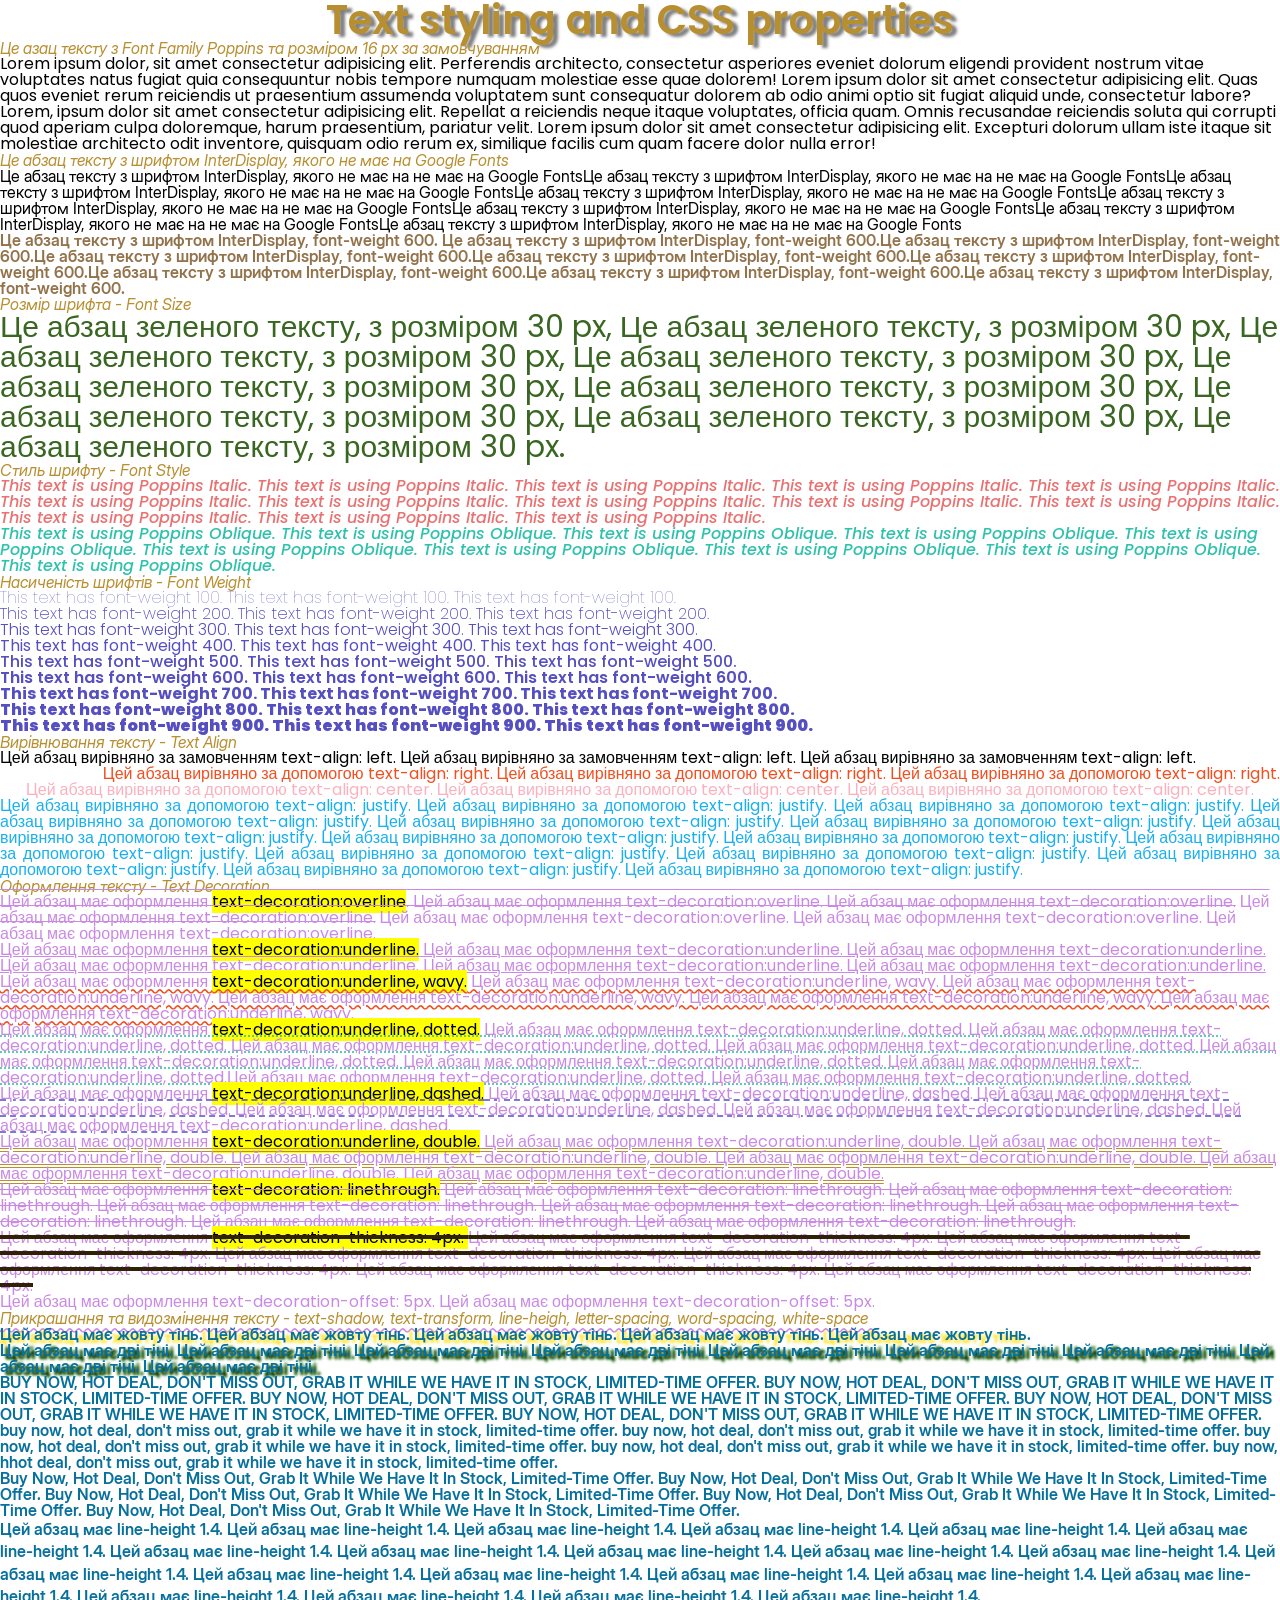
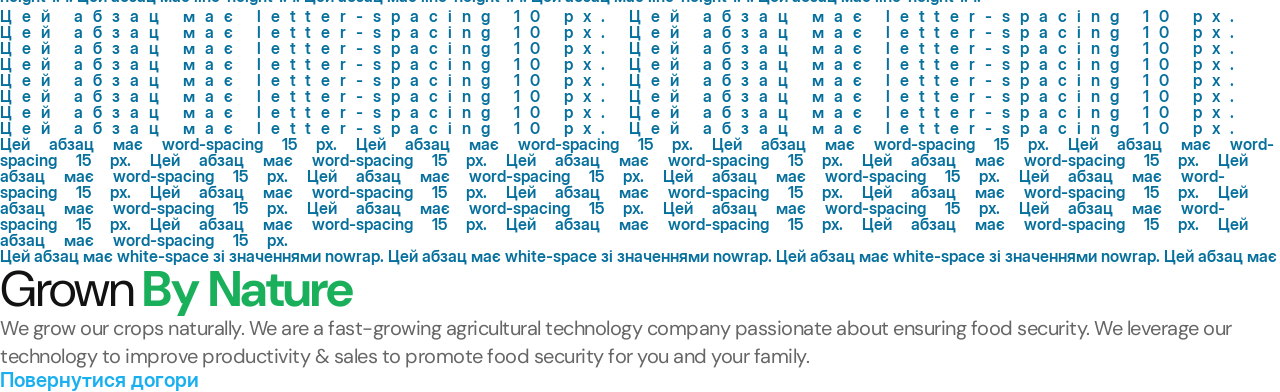
==== lesson_4/index.html @ 33d03b48 "Add files via upload" ====
<!DOCTYPE html> 
<html lang="uk">
<head>
   <meta charset="UTF-8">
   <meta name="viewport" content="width=device-width, initial-scale=1.0">
   <title>Lesson 4</title>
   <link href="https://fonts.googleapis.com/css?family=Poppins:100,100italic,200,200italic,300,300italic,regular,italic,500,500italic,600,600italic,700,700italic,800,800italic,900,900italic" rel="stylesheet"/>
   <link href="https://fonts.googleapis.com/css?family=DM+Sans:100,200,300,regular,500,600,700,800,900,100italic,200italic,300italic,italic,500italic,600italic,700italic,800italic,900italic" rel="stylesheet"/>
   <link rel="stylesheet" href="css/fonts.css">
   <link rel="stylesheet" href="css/reset.css">
   <link rel="stylesheet" href="css/style.css">
</head>
<body>
  <header id="top">
    <h1 class="title">Text styling and CSS properties</h1>
  </header>
  <main>
  <h2 class="sub-title">Це азац тексту з Font Family Poppins та розміром 16 px за замовчуванням</h2>
  <div class="text">
    <p>Lorem ipsum dolor, sit amet consectetur adipisicing elit. Perferendis architecto, consectetur asperiores eveniet dolorum eligendi provident nostrum vitae voluptates natus fugiat quia consequuntur nobis tempore numquam molestiae esse quae dolorem! Lorem ipsum dolor sit amet consectetur adipisicing elit. Quas quos eveniet rerum reiciendis ut praesentium assumenda voluptatem sunt consequatur dolorem ab odio animi optio sit fugiat aliquid unde, consectetur labore?</p>
    <p>Lorem, ipsum dolor sit amet consectetur adipisicing elit. Repellat a reiciendis neque itaque voluptates, officia quam. Omnis recusandae reiciendis soluta qui corrupti quod aperiam culpa doloremque, harum praesentium, pariatur velit. Lorem ipsum dolor sit amet consectetur adipisicing elit. Excepturi dolorum ullam iste itaque sit molestiae architecto odit inventore, quisquam odio rerum ex, similique facilis cum quam facere dolor nulla error!</p>
  </div>
<div class="text2">
<h2 class="sub-title">Це абзац тексту з шрифтом InterDisplay, якого не має на Google Fonts</h2>
<p>Це абзац тексту з шрифтом InterDisplay, якого не має на не має на Google FontsЦе абзац тексту з шрифтом InterDisplay, якого не має на не має на Google FontsЦе абзац тексту з шрифтом InterDisplay, якого не має на не має на Google FontsЦе абзац тексту з шрифтом InterDisplay, якого не має на не має на Google FontsЦе абзац тексту з шрифтом InterDisplay, якого не має на не має на Google FontsЦе абзац тексту з шрифтом InterDisplay, якого не має на не має на Google FontsЦе абзац тексту з шрифтом InterDisplay, якого не має на не має на Google FontsЦе абзац тексту з шрифтом InterDisplay, якого не має на не має на Google Fonts</p>
<p class="rare-bold">Це абзац тексту з шрифтом InterDisplay, font-weight 600. Це абзац тексту з шрифтом InterDisplay, font-weight 600.Це абзац тексту з шрифтом InterDisplay, font-weight 600.Це абзац тексту з шрифтом InterDisplay, font-weight 600.Це абзац тексту з шрифтом InterDisplay, font-weight 600.Це абзац тексту з шрифтом InterDisplay, font-weight 600.Це абзац тексту з шрифтом InterDisplay, font-weight 600.Це абзац тексту з шрифтом InterDisplay, font-weight 600.Це абзац тексту з шрифтом InterDisplay, font-weight 600.</p>
</div>
<h2 class="sub-title">Розмір шрифта - Font Size</h2>
<div class="text3">
<p>Це абзац зеленого тексту, з розміром 30 px, Це абзац зеленого тексту, з розміром 30 px, Це абзац зеленого тексту, з розміром 30 px, Це абзац зеленого тексту, з розміром 30 px, Це абзац зеленого тексту, з розміром 30 px, Це абзац зеленого тексту, з розміром 30 px, Це абзац зеленого тексту, з розміром 30 px, Це абзац зеленого тексту, з розміром 30 px, Це абзац зеленого тексту, з розміром 30 px.</p>
</div>
<div>
  <h2 class="sub-title">Стиль шрифту - Font Style</h2>
  <p class="italic">This text is using Poppins Italic. This text is using Poppins Italic. This text is using Poppins Italic. This text is using Poppins Italic. This text is using Poppins Italic. This text is using Poppins Italic. This text is using Poppins Italic. This text is using Poppins Italic. This text is using Poppins Italic. This text is using Poppins Italic. This text is using Poppins Italic. This text is using Poppins Italic. This text is using Poppins Italic.</p>
  <p class="oblique">This text is using Poppins Oblique. This text is using Poppins Oblique.  This text is using Poppins Oblique.  This text is using Poppins Oblique.  This text is using Poppins Oblique.  This text is using Poppins Oblique.  This text is using Poppins Oblique.  This text is using Poppins Oblique.  This text is using Poppins Oblique.  This text is using Poppins Oblique. </p>
</div>
<div class="text4">
  <h2 class="sub-title">Насиченість шрифтів - Font Weight</h2>
  <p class="thin">This text has font-weight 100. This text has font-weight 100. This text has font-weight 100.
  </p>
  <p></p><p class="extralight">This text has font-weight 200. This text has font-weight 200. This text has font-weight 200.</p>
  <p class="light">This text has font-weight 300. This text has font-weight 300. This text has font-weight 300.</p>
  <p>This text has font-weight 400. This text has font-weight 400. This text has font-weight 400.</p>
  <p class="medium">This text has font-weight 500. This text has font-weight 500. This text has font-weight 500.</p>
  <p class="semibold">This text has font-weight 600. This text has font-weight 600. This text has font-weight 600.</p>
  <p class="bold">This text has font-weight 700. This text has font-weight 700. This text has font-weight 700.</p>
  <p class="extrabold">This text has font-weight 800. This text has font-weight 800. This text has font-weight 800.</p>
  <p class="black">This text has font-weight 900. This text has font-weight 900. This text has font-weight 900.</p>
</div>
<div>
  <h2 class="sub-title">Вирівнювання тексту - Text Align</h2>
  <p>Цей абзац вирівняно за замовченням text-align: left. Цей абзац вирівняно за замовченням text-align: left. Цей абзац вирівняно за замовченням text-align: left.</p>
  <p class="right">Цей абзац вирівняно за допомогою text-align: right. Цей абзац вирівняно за допомогою text-align: right. Цей абзац вирівняно за допомогою text-align: right.</p>
  <p class="center">Цей абзац вирівняно за допомогою text-align: center. Цей абзац вирівняно за допомогою text-align: center. Цей абзац вирівняно за допомогою text-align: center.</p>
  <p class="justify">Цей абзац вирівняно за допомогою text-align: justify.  Цей абзац вирівняно за допомогою text-align: justify. Цей абзац вирівняно за допомогою text-align: justify. Цей абзац вирівняно за допомогою text-align: justify. Цей абзац вирівняно за допомогою text-align: justify. Цей абзац вирівняно за допомогою text-align: justify. Цей абзац вирівняно за допомогою text-align: justify. Цей абзац вирівняно за допомогою text-align: justify. Цей абзац вирівняно за допомогою text-align: justify. Цей абзац вирівняно за допомогою text-align: justify. Цей абзац вирівняно за допомогою text-align: justify. Цей абзац вирівняно за допомогою text-align: justify. Цей абзац вирівняно за допомогою text-align: justify. Цей абзац вирівняно за допомогою text-align: justify. Цей абзац вирівняно за допомогою text-align: justify.</p>
</div>
<div class="text5">
  <h2 class="sub-title">Оформлення тексту - Text Decoration</h2>
  <p class="overline">Цей абзац має оформлення <mark>text-decoration:overline</mark>. Цей абзац має оформлення text-decoration:overline. Цей абзац має оформлення text-decoration:overline. Цей абзац має оформлення text-decoration:overline. Цей абзац має оформлення text-decoration:overline. Цей абзац має оформлення text-decoration:overline. Цей абзац має оформлення text-decoration:overline.</p>
  <p class="underline">Цей абзац має оформлення <mark>text-decoration:underline.</mark> Цей абзац має оформлення text-decoration:underline. Цей абзац має оформлення text-decoration:underline. Цей абзац має оформлення text-decoration:underline. Цей абзац має оформлення text-decoration:underline. Цей абзац має оформлення text-decoration:underline.</p>
  <p class="wavy">Цей абзац має оформлення <mark>text-decoration:underline, wavy.</mark> Цей абзац має оформлення text-decoration:underline, wavy. Цей абзац має оформлення text-decoration:underline, wavy. Цей абзац має оформлення text-decoration:underline, wavy. Цей абзац має оформлення text-decoration:underline, wavy. Цей абзац має оформлення text-decoration:underline, wavy.</p>
  <p class="dotted">Цей абзац має оформлення <mark>text-decoration:underline, dotted.</mark> Цей абзац має оформлення text-decoration:underline, dotted. Цей абзац має оформлення text-decoration:underline, dotted. Цей абзац має оформлення text-decoration:underline, dotted. Цей абзац має оформлення text-decoration:underline, dotted. Цей абзац має оформлення text-decoration:underline, dotted. Цей абзац має оформлення text-decoration:underline, dotted. Цей абзац має оформлення text-decoration:underline, dotted.Цей абзац має оформлення text-decoration:underline, dotted. Цей абзац має оформлення text-decoration:underline, dotted.</p>
  <p class="dashed">Цей абзац має оформлення <mark>text-decoration:underline, dashed.</mark> Цей абзац має оформлення text-decoration:underline, dashed. Цей абзац має оформлення text-decoration:underline, dashed. Цей абзац має оформлення text-decoration:underline, dashed. Цей абзац має оформлення text-decoration:underline, dashed. Цей абзац має оформлення text-decoration:underline, dashed.</p>
  <p class="double">Цей абзац має оформлення <mark>text-decoration:underline, double.</mark> Цей абзац має оформлення text-decoration:underline, double. Цей абзац має оформлення text-decoration:underline, double. Цей абзац має оформлення text-decoration:underline, double. Цей абзац має оформлення text-decoration:underline, double. Цей абзац має оформлення text-decoration:underline, double. Цей абзац має оформлення text-decoration:underline, double.</p>
  <p class="line-through">Цей абзац має оформлення <mark>text-decoration: linethrough.</mark> Цей абзац має оформлення text-decoration: linethrough. Цей абзац має оформлення text-decoration: linethrough. Цей абзац має оформлення text-decoration: linethrough. Цей абзац має оформлення text-decoration: linethrough. Цей абзац має оформлення text-decoration: linethrough. Цей абзац має оформлення text-decoration: linethrough. Цей абзац має оформлення text-decoration: linethrough.</p>
  <p class="thick-line">Цей абзац має оформлення <mark>text-decoration-thickness: 4px. </mark> Цей абзац має оформлення text-decoration-thickness: 4px. Цей абзац має оформлення text-decoration-thickness: 4px. Цей абзац має оформлення text-decoration-thickness: 4px. Цей абзац має оформлення text-decoration-thickness: 4px. Цей абзац має оформлення text-decoration-thickness: 4px. Цей абзац має оформлення text-decoration-thickness: 4px. Цей абзац має оформлення text-decoration-thickness: 4px.</p>
  <p class="offset">Цей абзац має оформлення text-decoration-offset: 5px. Цей абзац має оформлення text-decoration-offset: 5px.</p>
</div>
<div class="text6">
  <h2 class="sub-title">Прикрашання та видозмінення тексту -  text-shadow, text-transform, line-heigh, letter-spacing, word-spacing, white-space</h2>
  <p class="text-shadow">Цей абзац має жовту тінь. Цей абзац має жовту тінь. Цей абзац має жовту тінь. Цей абзац має жовту тінь. Цей абзац має жовту тінь.</p>
  <p class="text-shadow2"> Цей абзац має дві тіні. Цей абзац має дві тіні. Цей абзац має дві тіні. Цей абзац має дві тіні. Цей абзац має дві тіні. Цей абзац має дві тіні. Цей абзац має дві тіні. Цей абзац має дві тіні. Цей абзац має дві тіні.</p>
  <p class="uppercase">Buy now, hot deal, don't miss out, grab it while we have it in stock, Limited-time offer. Buy now, hot deal, don't miss out, grab it while we have it in stock, Limited-time offer. Buy now, hot deal, don't miss out, grab it while we have it in stock, Limited-time offer. Buy now, hot deal, don't miss out, grab it while we have it in stock, Limited-time offer. Buy now, hot deal, don't miss out, grab it while we have it in stock, Limited-time offer. </p>
  <p class="lowercase">Buy now, Hot deal, don't Miss out, grab it while we have it in stock, Limited-time offer. Buy now, Hot deal, don't Miss out, Grab it while we have it in stock, Limited-time offer. Buy now, Hot deal, don't Miss out, grab it while we have it in stock, Limited-time offer. Buy now, Hot deal, don't Miss out, grab it while we have it in stock, Limited-time offer. Buy now, hHot deal, don't Miss out, grab it while we have it in stock, Limited-time offer.</p>
  <p class="capitalize">Buy now, hot deal, don't miss out, grab it while we have it in stock, Limited-time offer. Buy now, hot deal, don't miss out, grab it while we have it in stock, Limited-time offer. Buy now, hot deal, don't miss out, grab it while we have it in stock, Limited-time offer. Buy now, hot deal, don't miss out, grab it while we have it in stock, Limited-time offer. Buy now, hot deal, don't miss out, grab it while we have it in stock, Limited-time offer.</p>
  <p class="line-height">Цей абзац має line-height 1.4. Цей абзац має line-height 1.4. Цей абзац має line-height 1.4. Цей абзац має line-height 1.4. Цей абзац має line-height 1.4. Цей абзац має line-height 1.4. Цей абзац має line-height 1.4. Цей абзац має line-height 1.4. Цей абзац має line-height 1.4. Цей абзац має line-height 1.4. Цей абзац має line-height 1.4. Цей абзац має line-height 1.4. Цей абзац має line-height 1.4. Цей абзац має line-height 1.4. Цей абзац має line-height 1.4. Цей абзац має line-height 1.4. Цей абзац має line-height 1.4. Цей абзац має line-height 1.4. Цей абзац має line-height 1.4. Цей абзац має line-height 1.4. Цей абзац має line-height 1.4.</p>
  <p class="letter-spacing">Цей абзац має letter-spacing 10 px.  Цей абзац має letter-spacing 10 px. Цей абзац має letter-spacing 10 px. Цей абзац має letter-spacing 10 px. Цей абзац має letter-spacing 10 px. Цей абзац має letter-spacing 10 px. Цей абзац має letter-spacing 10 px. Цей абзац має letter-spacing 10 px. Цей абзац має letter-spacing 10 px. Цей абзац має letter-spacing 10 px. Цей абзац має letter-spacing 10 px. Цей абзац має letter-spacing 10 px. Цей абзац має letter-spacing 10 px. Цей абзац має letter-spacing 10 px. Цей абзац має letter-spacing 10 px. Цей абзац має letter-spacing 10 px.</p>
  <p class="word-spacing">Цей абзац має word-spacing 15 px. Цей абзац має word-spacing 15 px. Цей абзац має word-spacing 15 px. Цей абзац має word-spacing 15 px. Цей абзац має word-spacing 15 px. Цей абзац має word-spacing 15 px. Цей абзац має word-spacing 15 px. Цей абзац має word-spacing 15 px. Цей абзац має word-spacing 15 px. Цей абзац має word-spacing 15 px. Цей абзац має word-spacing 15 px. Цей абзац має word-spacing 15 px. Цей абзац має word-spacing 15 px. Цей абзац має word-spacing 15 px. Цей абзац має word-spacing 15 px. Цей абзац має word-spacing 15 px. Цей абзац має word-spacing 15 px. Цей абзац має word-spacing 15 px. Цей абзац має word-spacing 15 px. Цей абзац має word-spacing 15 px. Цей абзац має word-spacing 15 px. Цей абзац має word-spacing 15 px.</p>
  <p class="white-space">Цей абзац має white-space зі значеннями nowrap. Цей абзац має white-space зі значеннями nowrap. Цей абзац має white-space зі значеннями nowrap. Цей абзац має white-space зі значеннями nowrap. Цей абзац має white-space зі значеннями nowrap. Цей абзац має white-space зі значеннями nowrap. Цей абзац має white-space зі значеннями nowrap. Цей абзац має white-space зі значеннями nowrap. Цей абзац має white-space зі значеннями nowrap. Цей абзац має white-space зі значеннями nowrap. Цей абзац має white-space зі значеннями nowrap. Цей абзац має white-space зі значеннями nowrap. Цей абзац має white-space зі значеннями nowrap. Цей абзац має white-space зі значеннями nowrap. Цей абзац має white-space зі значеннями nowrap. Цей абзац має white-space зі значеннями nowrap.</p>
</div>
<div class="project1">
  <p class="project-title">Grown <span class="green">by Nature</span></p>
  <p class="project-text">We grow our crops naturally. We are a fast-growing agricultural technology company passionate about ensuring food security. We leverage our technology to improve productivity & sales to promote food security for you and your family.</p>
</div>
  </main>
  <footer>
    <a href="#top" class="link">Повернутися догори</a>
  </footer>
</body>
</html>
---- lesson_4/css/fonts.css ----
@font-face {
   font-family: "InterDisplay";
   src: url(../fonts/InterDisplay-Regular.woff2) format(woff2);
   font-weight: 400;
   font-style: normal;
   font-display: swap;
   
}
@font-face {
   font-family: "InterDisplay";
   src: url(../fonts/InterDisplay-Medium.woff2) format(woff2);
   font-weight: 500;
   font-style: normal;
   font-display: swap;
   
}
@font-face {
   font-family: "InterDisplay";
   src: url(../fonts/InterDisplay-SemiBold.woff2) format(woff2);
   font-weight: 600;
   font-style: normal;
   font-display: swap;
   
}
@font-face {
   font-family: "InterDisplay";
   src: url(../fonts/InterDisplay-Italic.woff2) format(woff2);
   font-weight: 400;
   font-style: italic;
   font-display: swap;
   
}
---- lesson_4/css/style.css ----
@import url(https://fonts.googleapis.com/css?family=Poppins:100,100italic,200,200italic,300,300italic,regular,italic,500,500italic,600,600italic,700,700italic,800,800italic,900,900italic);
body {
   font-family: "Poppins", sans-serif;

}
.text2 {
   font-family: "InterDisplay";
   font-weight: 400;
}
.rare-bold {
   font-family: "InterDisplay";
   font-weight: 600;
   color: #92734b;
}
.title {
   font-family: "Poppins";
   color: #b88f30;
   font-size: 40px;
   font-weight: 600;
   text-align: center;
   text-shadow: 5px 3px 3px rgba(0, 0, 0, 0.5);
}
.sub-title{
   font-family: "InterDisplay";
   font-style: italic;
   font-weight: 400;
   color: #b88f30;
}
.text3{
   font-size: 30px;
   color: #396621;
}
.italic{
   font-weight: 500;
   font-style: italic;
   color: #e97171;
}
.oblique{
   font-style: oblique;
   color: #2ec1ac;
   font-weight: 500;
}
.text4{
   color: #564fc2;
}
.thin {
   font-weight: 100;
}
.extralight {
   font-weight: 200;
}
.light{
   font-weight: 300;
}
.medium{
   font-weight: 500;
}
.semibold{
   font-weight: 600;
}
.bold{
   font-weight: 700;
}
.extrabold{
   font-weight: 800;
}
.black{
   font-weight: 900;
}
.right{
   text-align: right;
   color: #F24E1E;
}
.center {
   text-align: center;
   color: #fbb1c0;
}
.justify {
   text-align: justify;
   color: #1ab0ef;
}
.text5{
   color:#ca89e5;
    font-size: 16px;
}
.overline{
   text-decoration: overline;
}
.underline {
   text-decoration: underline;;
}
.wavy{
   text-decoration: underline;
   text-decoration-color: #F24E1E;
   text-decoration-style: wavy;
}
.dotted {
   text-decoration: underline;
   text-decoration-color: #2ec1ac;;
   text-decoration-style: dotted;
}
.dashed{
   text-decoration: underline;
   text-decoration-color: #564fc2;
   text-decoration-style: dashed;
}
.double{
   text-decoration: underline;
   text-decoration-color: #b88f30;;
   text-decoration-style: double;
}
.line-through{
   text-decoration: line-through;
}
.thick-line{
   text-decoration: line-through;
   text-decoration-thickness: 4px;
   text-decoration-color: #2f2204;;
}
.offset{
   text-decoration: underline;
   text-decoration-style: wavy;
   text-decoration-color: #ca89e5;
   text-underline-offset: 20px;
}

.text6 {
font-family: "InterDisplay";
font-weight: 600;
color: #07709d;
}
.text-shadow{
   text-shadow: -5px 3px 3px rgb(255, 221, 0);

}
.text-shadow2 {
   text-shadow: 
   5px 3px 3px rgb(0, 0, 0), 
   5px 3px 3px rgb(53, 227, 22);

}
.uppercase {
   text-transform: uppercase;
}
.lowercase {
   text-transform: lowercase;
}
.capitalize {
   text-transform: capitalize;
}
.line-height {
   line-height: 1.4;
}
.letter-spacing {
   letter-spacing: 10px;
}
.word-spacing {
   word-spacing: 15px;
}
.white-space {
   white-space: nowrap;
}
.project1 {
 font-family: "DM Sans";
}

.project-text {
   color: #666666;
   letter-spacing: -0.5px;
   font-size: 20px;
   line-height: 1.4;
}
.green {
   font-weight: 700;
   font-size: 50px;
   color: #1ab05b;
}
.project-title {
   font-weight: 400;
   font-size: 50px;
   letter-spacing: -1.26px;
   color: #121212;
   text-transform: capitalize;
}
.link {
   font-family: "InterDisplay";
   font-weight: 600;
   font-size: 20px;
   color: #1ab0ef;
}
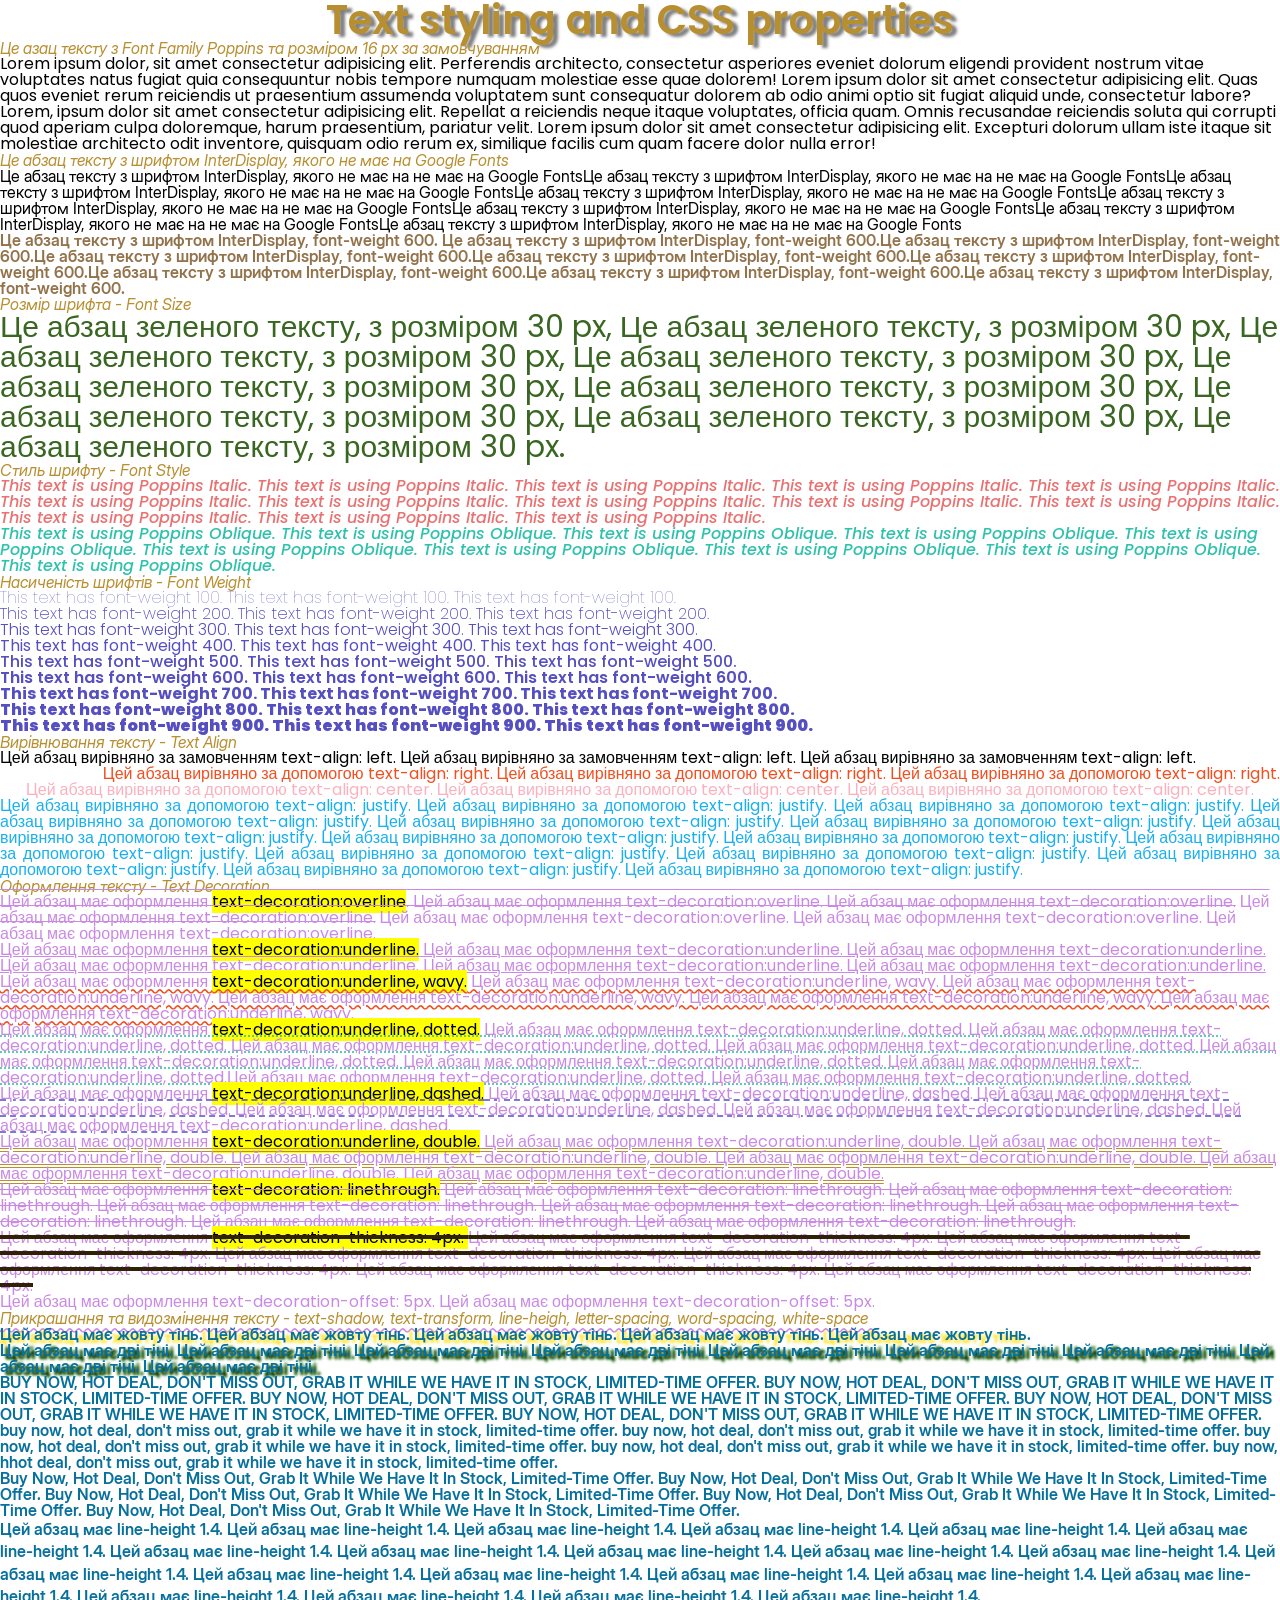
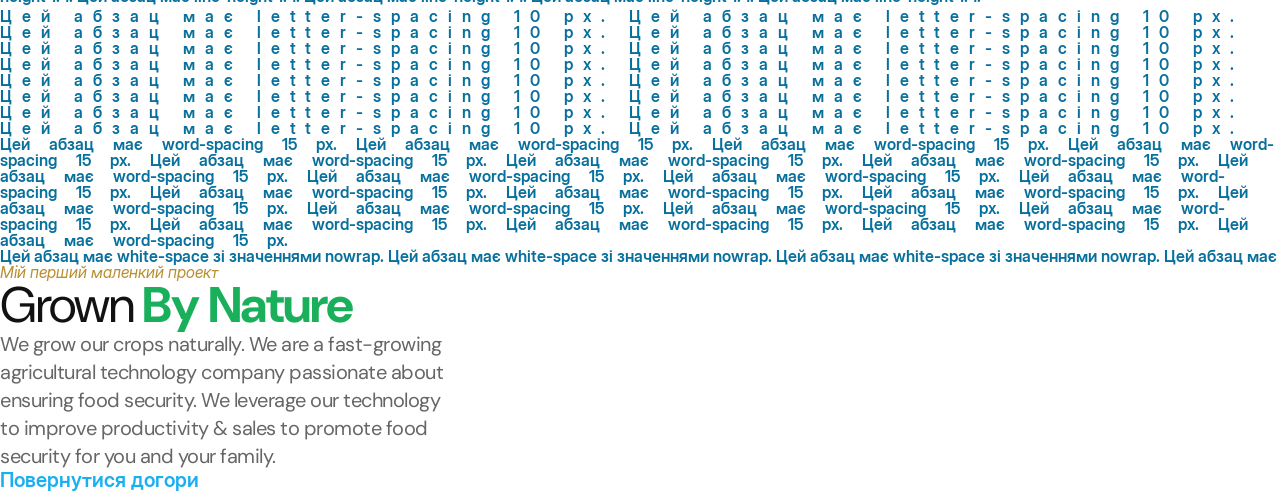
==== commit c617d8b4: "Add files via upload" ====
--- a/lesson_4/index.html
+++ b/lesson_4/index.html
@@ -79,12 +79,13 @@
   <p class="white-space">Цей абзац має white-space зі значеннями nowrap. Цей абзац має white-space зі значеннями nowrap. Цей абзац має white-space зі значеннями nowrap. Цей абзац має white-space зі значеннями nowrap. Цей абзац має white-space зі значеннями nowrap. Цей абзац має white-space зі значеннями nowrap. Цей абзац має white-space зі значеннями nowrap. Цей абзац має white-space зі значеннями nowrap. Цей абзац має white-space зі значеннями nowrap. Цей абзац має white-space зі значеннями nowrap. Цей абзац має white-space зі значеннями nowrap. Цей абзац має white-space зі значеннями nowrap. Цей абзац має white-space зі значеннями nowrap. Цей абзац має white-space зі значеннями nowrap. Цей абзац має white-space зі значеннями nowrap. Цей абзац має white-space зі значеннями nowrap.</p>
 </div>
 <div class="project1">
+  <h2 class="sub-title">Мій перший маленкий проект</h2>
   <p class="project-title">Grown <span class="green">by Nature</span></p>
-  <p class="project-text">We grow our crops naturally. We are a fast-growing agricultural technology company passionate about ensuring food security. We leverage our technology to improve productivity & sales to promote food security for you and your family.</p>
+  <p class="project-text">We grow our crops naturally. We are a fast-growing <br>agricultural technology company passionate about <br>ensuring food security. We leverage our technology <br> to improve productivity & sales to promote food <br>security for you and your family.</p>
 </div>
   </main>
   <footer>
     <a href="#top" class="link">Повернутися догори</a>
   </footer>
 </body>
-</html>+</html>
--- a/lesson_4/css/style.css
+++ b/lesson_4/css/style.css
@@ -4,16 +4,16 @@
 
 }
 .text2 {
-   font-family: "InterDisplay";
+   font-family: "InterDisplay", sans-serif;
    font-weight: 400;
 }
 .rare-bold {
-   font-family: "InterDisplay";
+   font-family: "InterDisplay", sans-serif;
    font-weight: 600;
    color: #92734b;
 }
 .title {
-   font-family: "Poppins";
+   font-family: "Poppins", sans-serif;
    color: #b88f30;
    font-size: 40px;
    font-weight: 600;
@@ -21,7 +21,7 @@
    text-shadow: 5px 3px 3px rgba(0, 0, 0, 0.5);
 }
 .sub-title{
-   font-family: "InterDisplay";
+   font-family: "InterDisplay", sans-serif;
    font-style: italic;
    font-weight: 400;
    color: #b88f30;
@@ -125,7 +125,7 @@
 }
 
 .text6 {
-font-family: "InterDisplay";
+font-family: "InterDisplay", sans-serif;
 font-weight: 600;
 color: #07709d;
 }
@@ -161,12 +161,13 @@
    white-space: nowrap;
 }
 .project1 {
- font-family: "DM Sans";
+ font-family: "DM Sans", sans-serif;
 }
 
 .project-text {
    color: #666666;
    letter-spacing: -0.5px;
+   font-weight: 400;
    font-size: 20px;
    line-height: 1.4;
 }
@@ -183,7 +184,7 @@
    text-transform: capitalize;
 }
 .link {
-   font-family: "InterDisplay";
+   font-family: "InterDisplay", sans-serif;
    font-weight: 600;
    font-size: 20px;
    color: #1ab0ef;
